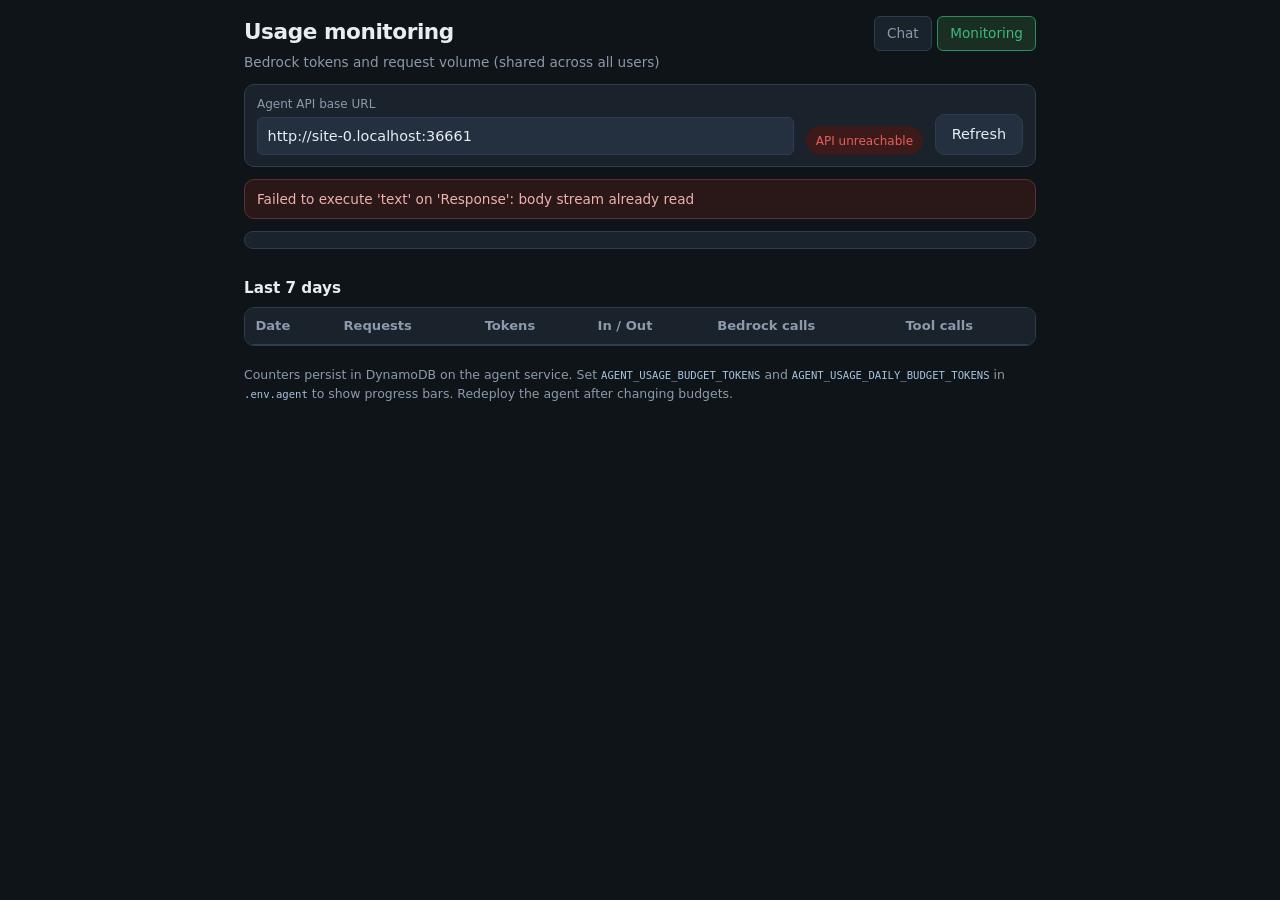
==== agent-ui/monitor.html @ a45d36ac "feat: bedrock conversational agent" ====
<!DOCTYPE html>
<html lang="en">
  <head>
    <meta charset="UTF-8" />
    <meta name="viewport" content="width=device-width, initial-scale=1" />
    <title>Usage monitoring — DijkFood Agent</title>
    <link rel="stylesheet" href="styles.css" />
  </head>
  <body>
    <div class="app">
      <header class="header">
        <div class="header-title">
          <h1>Usage monitoring</h1>
          <p class="subtitle">Bedrock tokens and request volume (shared across all users)</p>
        </div>
        <nav class="nav-tabs" aria-label="Agent UI">
          <a href="index.html" class="nav-tab">Chat</a>
          <a href="monitor.html" class="nav-tab active" aria-current="page">Monitoring</a>
        </nav>
      </header>

      <section class="settings" aria-label="Connection settings">
        <label class="field">
          <span>Agent API base URL</span>
          <input
            type="url"
            id="api-base"
            placeholder="http://localhost:8003"
            autocomplete="off"
          />
        </label>
        <span id="health-pill" class="health-pill" title="API health">—</span>
        <button type="button" id="btn-refresh" class="btn btn-secondary">Refresh</button>
      </section>

      <div id="alert-banner" class="alert-banner hidden" role="alert"></div>

      <section class="monitor-meta" id="monitor-meta" aria-live="polite"></section>

      <section class="stats-grid" id="stats-grid" aria-label="Usage totals"></section>

      <section class="budget-section hidden" id="budget-section" aria-label="Budget usage">
        <h2 class="section-title">Budget</h2>
        <div class="budget-bars" id="budget-bars"></div>
      </section>

      <section class="daily-section" aria-label="Daily breakdown">
        <h2 class="section-title">Last 7 days</h2>
        <div class="table-wrap">
          <table class="usage-table" id="daily-table">
            <thead>
              <tr>
                <th>Date</th>
                <th>Requests</th>
                <th>Tokens</th>
                <th>In / Out</th>
                <th>Bedrock calls</th>
                <th>Tool calls</th>
              </tr>
            </thead>
            <tbody id="daily-body"></tbody>
          </table>
        </div>
        <p class="hint hidden" id="daily-empty">
          No usage recorded yet. Send a chat message to start accumulating metrics.
        </p>
      </section>

      <p class="hint monitor-footer">
        Counters persist in DynamoDB on the agent service. Set
        <code>AGENT_USAGE_BUDGET_TOKENS</code> and
        <code>AGENT_USAGE_DAILY_BUDGET_TOKENS</code> in <code>.env.agent</code> to show
        progress bars. Redeploy the agent after changing budgets.
      </p>
    </div>

    <script src="monitor.js" type="module"></script>
  </body>
</html>
---- agent-ui/styles.css ----
:root {
  --bg: #0f1419;
  --surface: #1a222c;
  --surface-elevated: #243040;
  --border: #2e3d4f;
  --text: #e8edf2;
  --text-muted: #8b9aab;
  --accent: #3dba7a;
  --accent-dim: #2a8f5c;
  --user-bg: #2a4a6b;
  --assistant-bg: #1e2a22;
  --error: #e85d5d;
  --radius: 10px;
  --font: "Segoe UI", system-ui, -apple-system, sans-serif;
}

*,
*::before,
*::after {
  box-sizing: border-box;
}

html,
body {
  height: 100%;
  margin: 0;
}

body {
  font-family: var(--font);
  background: var(--bg);
  color: var(--text);
  line-height: 1.5;
}

.app {
  display: flex;
  flex-direction: column;
  max-width: 52rem;
  height: 100%;
  margin: 0 auto;
  padding: 1rem 1.25rem 1.25rem;
}

.header {
  display: flex;
  flex-wrap: wrap;
  align-items: flex-start;
  justify-content: space-between;
  gap: 1rem;
  margin-bottom: 0.75rem;
}

.nav-tabs {
  display: flex;
  gap: 0.35rem;
  order: 2;
  width: 100%;
}

@media (min-width: 40rem) {
  .nav-tabs {
    order: 0;
    width: auto;
    margin-left: auto;
  }
}

.nav-tab {
  padding: 0.4rem 0.75rem;
  font-size: 0.85rem;
  font-weight: 500;
  color: var(--text-muted);
  text-decoration: none;
  border: 1px solid var(--border);
  border-radius: 6px;
  background: var(--surface);
}

.nav-tab:hover {
  color: var(--text);
  background: var(--surface-elevated);
}

.nav-tab.active {
  color: var(--accent);
  border-color: var(--accent-dim);
  background: #1a2e24;
}

.header h1 {
  margin: 0;
  font-size: 1.35rem;
  font-weight: 600;
  letter-spacing: -0.02em;
}

.subtitle {
  margin: 0.2rem 0 0;
  font-size: 0.85rem;
  color: var(--text-muted);
}

.settings {
  display: flex;
  align-items: flex-end;
  gap: 0.75rem;
  margin-bottom: 0.75rem;
  padding: 0.65rem 0.75rem;
  background: var(--surface);
  border: 1px solid var(--border);
  border-radius: var(--radius);
}

.field {
  flex: 1;
  display: flex;
  flex-direction: column;
  gap: 0.25rem;
  font-size: 0.75rem;
  color: var(--text-muted);
}

.field input {
  padding: 0.45rem 0.6rem;
  font: inherit;
  font-size: 0.9rem;
  color: var(--text);
  background: var(--surface-elevated);
  border: 1px solid var(--border);
  border-radius: 6px;
}

.field input:focus {
  outline: 2px solid var(--accent-dim);
  outline-offset: 1px;
}

.health-pill {
  flex-shrink: 0;
  padding: 0.35rem 0.6rem;
  font-size: 0.75rem;
  border-radius: 999px;
  background: var(--surface-elevated);
  color: var(--text-muted);
}

.health-pill.ok {
  background: #1a3d2a;
  color: var(--accent);
}

.health-pill.err {
  background: #3d1a1a;
  color: var(--error);
}

.messages {
  flex: 1;
  overflow-y: auto;
  display: flex;
  flex-direction: column;
  gap: 0.75rem;
  padding: 0.5rem 0;
  min-height: 0;
}

.messages-empty {
  margin: auto;
  text-align: center;
  color: var(--text-muted);
  font-size: 0.95rem;
  max-width: 22rem;
}

.message {
  padding: 0.75rem 0.9rem;
  border-radius: var(--radius);
  border: 1px solid var(--border);
  animation: fadeIn 0.2s ease;
}

@keyframes fadeIn {
  from {
    opacity: 0;
    transform: translateY(4px);
  }
  to {
    opacity: 1;
    transform: translateY(0);
  }
}

.message.user {
  background: var(--user-bg);
  align-self: flex-end;
  max-width: 92%;
}

.message.assistant {
  background: var(--assistant-bg);
  border-color: #2a4034;
}

.message.error {
  background: #2a1818;
  border-color: #5a3030;
  color: #f0b0b0;
}

.message-meta {
  margin-bottom: 0.35rem;
  font-size: 0.7rem;
  font-weight: 600;
  text-transform: uppercase;
  letter-spacing: 0.06em;
  color: var(--text-muted);
}

.message.user .message-role {
  color: #9ec4e8;
}

.message.assistant .message-role {
  color: var(--accent);
}

.message-body {
  white-space: pre-wrap;
  word-break: break-word;
}

.message-tools {
  margin-top: 0.5rem;
  font-size: 0.8rem;
}

.message-tools summary {
  cursor: pointer;
  color: var(--text-muted);
}

.message-tools.hidden {
  display: none;
}

.tools-json {
  margin: 0.4rem 0 0;
  padding: 0.5rem;
  font-size: 0.72rem;
  overflow-x: auto;
  background: var(--bg);
  border-radius: 6px;
}

.composer {
  display: flex;
  gap: 0.6rem;
  margin-top: 0.75rem;
  padding-top: 0.75rem;
  border-top: 1px solid var(--border);
}

.composer textarea {
  flex: 1;
  resize: none;
  padding: 0.65rem 0.75rem;
  font: inherit;
  font-size: 0.95rem;
  color: var(--text);
  background: var(--surface);
  border: 1px solid var(--border);
  border-radius: var(--radius);
}

.composer textarea:focus {
  outline: 2px solid var(--accent-dim);
  outline-offset: 1px;
}

.composer textarea:disabled {
  opacity: 0.6;
}

.btn {
  padding: 0.55rem 1rem;
  font: inherit;
  font-size: 0.9rem;
  font-weight: 500;
  border: none;
  border-radius: var(--radius);
  cursor: pointer;
  transition: background 0.15s, opacity 0.15s;
}

.btn:disabled {
  opacity: 0.5;
  cursor: not-allowed;
}

.btn-primary {
  align-self: flex-end;
  background: var(--accent);
  color: #0a1210;
}

.btn-primary:hover:not(:disabled) {
  background: #4dd48f;
}

.btn-secondary {
  background: var(--surface-elevated);
  color: var(--text);
  border: 1px solid var(--border);
}

.btn-secondary:hover:not(:disabled) {
  background: var(--border);
}

.message.pending .message-body {
  color: var(--text-muted);
  font-style: italic;
}

.message-usage {
  margin: 0.35rem 0 0;
  font-size: 0.72rem;
  color: var(--text-muted);
}

.message-usage.hidden {
  display: none;
}

.monitor-meta {
  display: flex;
  flex-wrap: wrap;
  gap: 0.5rem 1.25rem;
  margin-bottom: 0.75rem;
  padding: 0.5rem 0.75rem;
  font-size: 0.8rem;
  color: var(--text-muted);
  background: var(--surface);
  border: 1px solid var(--border);
  border-radius: var(--radius);
}

.stats-grid {
  display: grid;
  grid-template-columns: repeat(auto-fill, minmax(9rem, 1fr));
  gap: 0.65rem;
  margin-bottom: 1rem;
}

.stat-card {
  padding: 0.65rem 0.75rem;
  background: var(--surface);
  border: 1px solid var(--border);
  border-radius: var(--radius);
}

.stat-title {
  margin: 0;
  font-size: 0.7rem;
  font-weight: 600;
  text-transform: uppercase;
  letter-spacing: 0.05em;
  color: var(--text-muted);
}

.stat-value {
  margin: 0.25rem 0 0;
  font-size: 1.15rem;
  font-weight: 600;
}

.stat-detail {
  margin: 0.15rem 0 0;
  font-size: 0.72rem;
  color: var(--text-muted);
}

.section-title {
  margin: 0 0 0.5rem;
  font-size: 0.95rem;
  font-weight: 600;
}

.budget-section {
  margin-bottom: 1rem;
}

.budget-section.hidden {
  display: none;
}

.budget-row + .budget-row {
  margin-top: 0.65rem;
}

.budget-label {
  display: flex;
  justify-content: space-between;
  gap: 0.5rem;
  margin-bottom: 0.3rem;
  font-size: 0.8rem;
}

.budget-numbers {
  color: var(--text-muted);
  white-space: nowrap;
}

.budget-track {
  height: 8px;
  background: var(--surface-elevated);
  border-radius: 999px;
  overflow: hidden;
}

.budget-fill {
  height: 100%;
  border-radius: 999px;
  background: var(--accent);
  transition: width 0.3s ease;
}

.budget-fill.warn {
  background: #c9a227;
}

.budget-fill.critical {
  background: var(--error);
}

.table-wrap {
  overflow-x: auto;
  border: 1px solid var(--border);
  border-radius: var(--radius);
}

.usage-table {
  width: 100%;
  border-collapse: collapse;
  font-size: 0.82rem;
}

.usage-table th,
.usage-table td {
  padding: 0.5rem 0.65rem;
  text-align: left;
  border-bottom: 1px solid var(--border);
}

.usage-table th {
  background: var(--surface);
  color: var(--text-muted);
  font-weight: 600;
}

.usage-table tbody tr:last-child td {
  border-bottom: none;
}

.hint {
  margin: 0.5rem 0 0;
  font-size: 0.78rem;
  color: var(--text-muted);
}

.hint.hidden {
  display: none;
}

.hint code {
  font-size: 0.85em;
  color: #a8c4e0;
}

.monitor-footer {
  margin-top: 1.25rem;
}

.alert-banner {
  margin-bottom: 0.75rem;
  padding: 0.55rem 0.75rem;
  font-size: 0.85rem;
  border-radius: var(--radius);
  border: 1px solid var(--border);
}

.alert-banner.hidden {
  display: none;
}

.alert-banner.warn {
  background: #2a2618;
  border-color: #5a4a20;
  color: #e8d080;
}

.alert-banner.critical {
  background: #2a1818;
  border-color: #5a3030;
  color: #f0b0b0;
}

.settings .btn-secondary {
  flex-shrink: 0;
  align-self: flex-end;
}
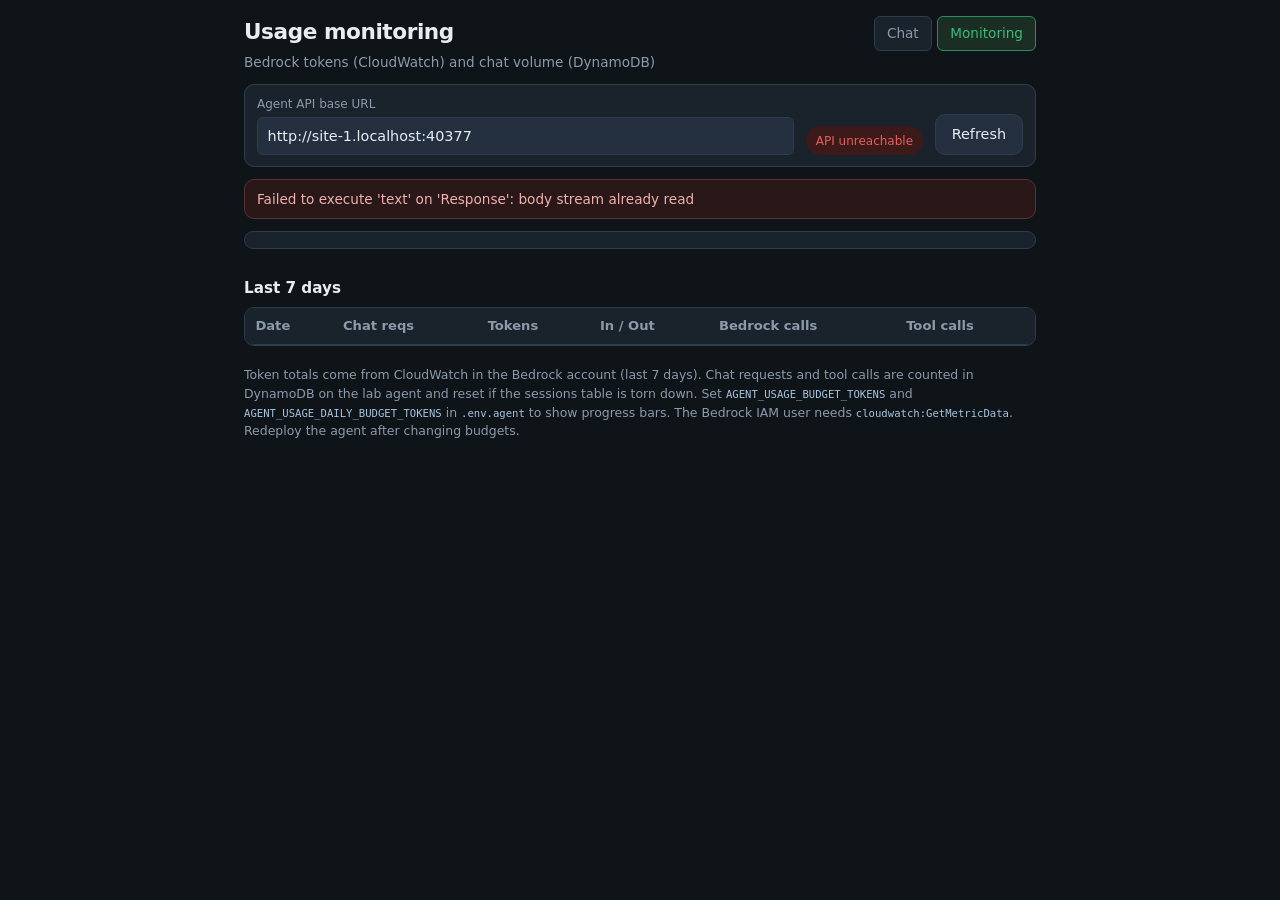
==== commit dd324562: "feat: predictive layer start" ====
--- a/agent-ui/monitor.html
+++ b/agent-ui/monitor.html
@@ -11,7 +11,7 @@
       <header class="header">
         <div class="header-title">
           <h1>Usage monitoring</h1>
-          <p class="subtitle">Bedrock tokens and request volume (shared across all users)</p>
+          <p class="subtitle">Bedrock tokens (CloudWatch) and chat volume (DynamoDB)</p>
         </div>
         <nav class="nav-tabs" aria-label="Agent UI">
           <a href="index.html" class="nav-tab">Chat</a>
@@ -51,7 +51,7 @@
             <thead>
               <tr>
                 <th>Date</th>
-                <th>Requests</th>
+                <th>Chat reqs</th>
                 <th>Tokens</th>
                 <th>In / Out</th>
                 <th>Bedrock calls</th>
@@ -62,15 +62,19 @@
           </table>
         </div>
         <p class="hint hidden" id="daily-empty">
-          No usage recorded yet. Send a chat message to start accumulating metrics.
+          No CloudWatch token data yet for this model. Send a chat message and wait a few minutes
+          for metrics to appear.
         </p>
       </section>
 
       <p class="hint monitor-footer">
-        Counters persist in DynamoDB on the agent service. Set
+        Token totals come from CloudWatch in the Bedrock account (last
+        <span id="history-days">7</span> days). Chat requests and tool calls are counted in
+        DynamoDB on the lab agent and reset if the sessions table is torn down. Set
         <code>AGENT_USAGE_BUDGET_TOKENS</code> and
         <code>AGENT_USAGE_DAILY_BUDGET_TOKENS</code> in <code>.env.agent</code> to show
-        progress bars. Redeploy the agent after changing budgets.
+        progress bars. The Bedrock IAM user needs <code>cloudwatch:GetMetricData</code>.
+        Redeploy the agent after changing budgets.
       </p>
     </div>
 
